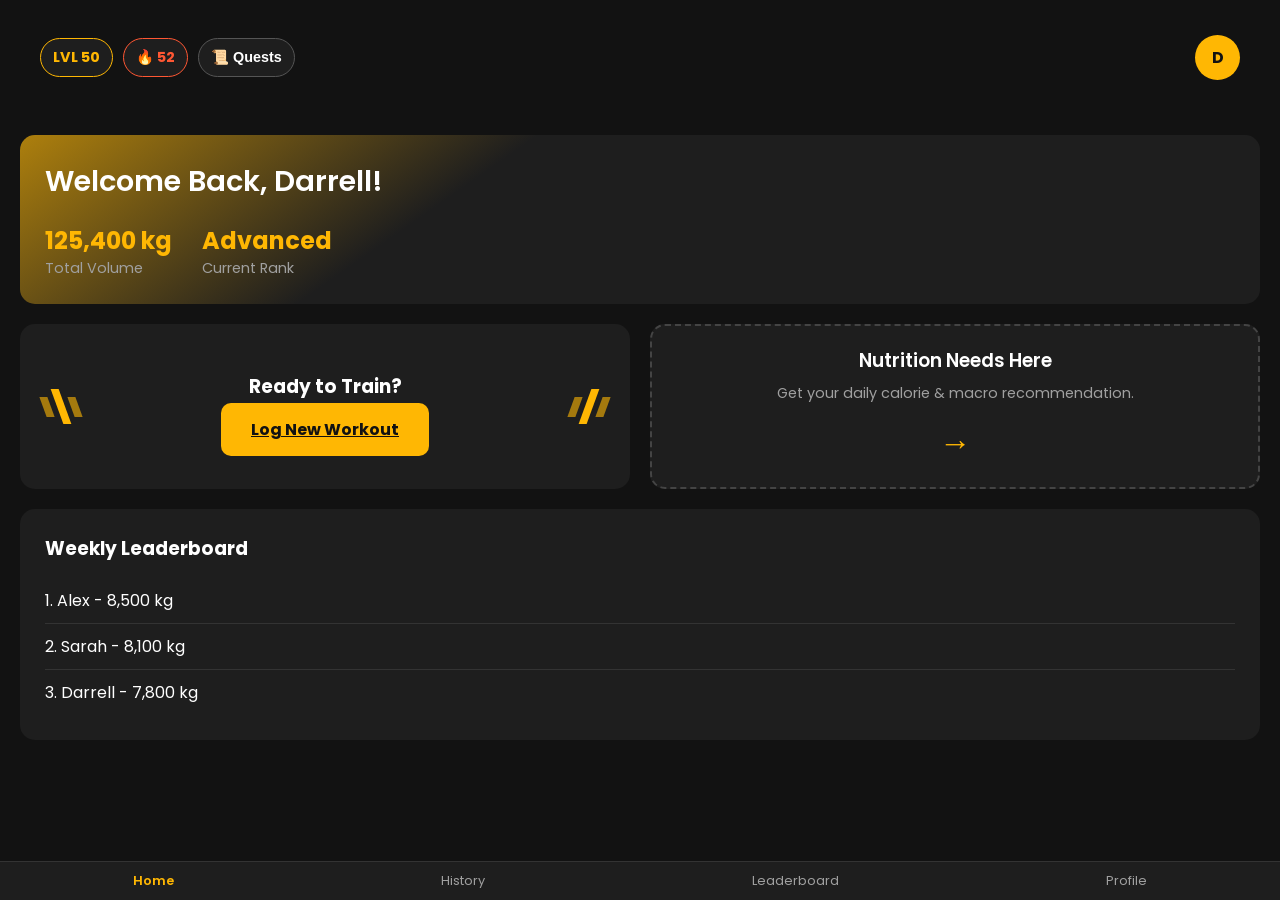
==== Gym-Up/index.html @ ffd66779 "Fullstack ni ya" ====
<!DOCTYPE html>
<html lang="en">
<head>
    <meta charset="UTF-8">
    <meta name="viewport" content="width=device-width, initial-scale=1.0">
    <title>Gym Up - Dashboard</title>
    <link rel="preconnect" href="https://fonts.googleapis.com">
    <link rel="preconnect" href="https://fonts.gstatic.com" crossorigin>
    <link href="https://fonts.googleapis.com/css2?family=Poppins:wght@400;600;700&display=swap" rel="stylesheet">
    <link rel="stylesheet" href="css/style.css">
</head>
<body>
        
    <header class="top-header">
        <div class="user-stats">
            <div class="stat-level" id="user-level">LVL 1</div>
            <div class="stat-streak" id="user-streak">🔥 0</div>
            <button id="quests-btn" class="stat-quests">📜 Quests</button>
        </div>
        <div class="profile-icon" id="user-initial">D</div>
    </header>

    <main class="page-content">
        <a href="workout.html" id="resume-workout-banner" class="resume-banner" style="display: none;">
            <span>You have an ongoing workout session!</span>
            <strong>Resume Now →</strong>
        </a>

        <section id="home" class="page active">
            <div class="dashboard-container">
                <div class="card summary-card">
                    <h2 id="user-welcome">Welcome Back!</h2>
                    <div class="stats">
                        <div>
                            <span class="stat-value" id="user-total-volume">0 kg</span>
                            <span class="stat-label">Total Volume</span>
                        </div>
                        <div>
                            <span class="stat-value" id="user-rank">Newbie</span>
                            <span class="stat-label">Current Rank</span>
                        </div>
                    </div>
                </div>
                <div class="home-actions-wrapper">
                    <div class="card action-card">
                        <div class="deco-bars"><div class="deco-bar"></div><div class="deco-bar"></div><div class="deco-bar"></div></div>
                        <div class="action-content">
                            <h3>Ready to Train?</h3>
                            <a href="workout.html" class="cta-button">Log New Workout</a>
                        </div>
                        <div class="deco-bars right"><div class="deco-bar"></div><div class="deco-bar"></div><div class="deco-bar"></div></div>
                    </div>
                    <a href="nutrition.html" class="card nutrition-card">
                        <h3>Nutrition Needs Here</h3>
                        <p>Get your daily calorie & macro recommendation.</p>
                        <span class="arrow-icon">→</span>
                    </a>
                </div>
                <div class="card leaderboard-card">
                    <h3>Weekly Leaderboard</h3>
                    <ol id="mini-leaderboard-container" class="leaderboard-list">
                        <p>Loading leaderboard...</p>
                    </ol>
                </div>
            </div>
        </section>

        <section id="history" class="page">
            <div class="page-header-placeholder">
                <h1>Workout History</h1>
            </div>
            <div id="history-list-container" class="history-list">
                <p>Loading workout history...</p>
            </div>
        </section>

        <section id="leaderboard" class="page">
            <div class="page-header-placeholder">
                <h1>Leaderboard</h1>
            </div>
            <div class="card">
                <ol id="full-leaderboard-container" class="leaderboard-list-full">
                    <p>Loading leaderboard...</p>
                </ol>
            </div>
        </section>

        <section id="profile" class="page">
            <div class="page-header-placeholder">
                <h1>My Profile</h1>
            </div>
            <div class="profile-grid">
                <div class="card profile-header-card summary-card">
                    <div class="profile-icon large" id="profile-initial">D</div>
                    <div class="profile-info">
                        <h2 id="profile-name">...</h2>
                        <p>Rank: <span class="rank-text" id="profile-rank">Newbie</span></p>
                    </div>
                </div>
                <div class="card stat-card">
                    <span class="stat-icon">🏋️‍♂️</span>
                    <span class="stat-value" id="profile-total-volume">0 kg</span>
                    <span class="stat-label">Total Volume (All Time)</span>
                </div>
                <div class="card stat-card">
                    <span class="stat-icon">🗓️</span>
                    <span class="stat-value" id="profile-workouts-completed">0</span>
                    <span class="stat-label">Workouts Completed</span>
                </div>
                <div class="card settings-card">
            <h3>Body Stats</h3>
            <div class="profile-form">
                <div class="form-row-profile">
                    <div class="form-group-profile">
                        <label>Age</label>
                        <input type="number" id="user-age" placeholder="20">
                    </div>
                    <div class="form-group-profile">
                        <label>Gender</label>
                        <select id="user-gender">
                            <option value="male">Male</option>
                            <option value="female">Female</option>
                        </select>
                    </div>
                </div>

                <div class="form-row-profile">
                    <div class="form-group-profile">
                        <label>Height (cm)</label>
                        <input type="number" id="user-height" placeholder="175">
                    </div>
                    <div class="form-group-profile">
                        <label>Weight (kg)</label>
                        <input type="number" id="user-weight" placeholder="70">
                    </div>
                </div>

                <div class="form-group-profile">
                    <label>Activity Level</label>
                    <select id="user-activity">
                        <option value="sedentary">Sedentary (Little to no exercise)</option>
                        <option value="light">Lightly Active (1-3 days/week)</option>
                        <option value="moderate">Moderately Active (3-5 days/week)</option>
                        <option value="active">Very Active (6-7 days/week)</option>
                        <option value="very_active">Super Active (Physical job/training)</option>
                    </select>
                </div>
                
                <button id="save-profile-btn" class="cta-button" style="width: 100%; margin-top: 15px;">Save & Recalculate</button>
            </div>
        </div>
                <div class="card settings-card">
                    <h3>My Goal</h3>
                    <div class="goal-options">
                        <button class="goal-btn active">Bulk</button>
                        <button class="goal-btn">Cut</button>
                        <button class="goal-btn">Maintain</button>
                    </div>
                </div>
            </div>
        </section>
    </main>
        
    <nav class="bottom-nav">
        <a href="#home" class="nav-link active"><span>Home</span></a>
        <a href="#history" class="nav-link"><span>History</span></a>
        <a href="#leaderboard" class="nav-link"><span>Leaderboard</span></a>
        <a href="#profile" class="nav-link"><span>Profile</span></a>
    </nav>

    <div id="quests-modal" class="modal-wrapper">
        <div class="modal-content quests-modal-content">
            <button id="close-quests-modal-btn" class="close-btn">×</button>
            <h3>Daily Quests</h3>
            <div id="quest-list-container" class="quest-list">
                <p>Loading quests...</p>
            </div>
        </div>
    </div>

    <div id="notification-modal" class="modal-wrapper">
        <div class="modal-content confirm-box">
            <h4 id="notif-title">Notification</h4>
            <p id="notif-text">Message goes here.</p>
            <div class="modal-actions">
                <button id="notif-ok-btn" class="btn-primary" style="width: 100%;">OK</button>
            </div>
        </div>
    </div>
    
    <script src="js/script.js"></script>
</body>
</html>
---- Gym-Up/css/style.css ----
/* Global Styles & Variables */
:root {
    /* Color Palette dari logo kamu */
    --primary-gold: #FFB703; /* Warna emas utama */
    --text-white: #FFFFFF;
    --background-dark: #121212; /* Hitam yang sedikit lebih lembut dari #000 */
    --card-background: #1E1E1E; /* Warna latar kartu */
}

* {
    /* Reset CSS dasar untuk konsistensi */
    margin: 0;
    padding: 0;
    box-sizing: border-box;
    -webkit-tap-highlight-color: transparent;
}

body {
    font-family: 'Poppins', sans-serif; /* Menggunakan font Poppins */
    background-color: var(--background-dark);
    color: var(--text-white);
    padding: 20px;
}


/* Navbar / Header */
.navbar {
    display: flex;
    justify-content: space-between; /* Membuat logo & ikon profil terpisah */
    align-items: center;
    margin-bottom: 40px;
}

.logo {
    height: 100px; /* Atur tinggi logo */
    width: 100px;
}

.profile-icon {
    height: 45px;
    width: 45px;
    background-color: var(--primary-gold);
    color: var(--background-dark);
    font-weight: 700;
    border-radius: 50%; /* Membuatnya menjadi lingkaran */
    display: flex;
    justify-content: center;
    align-items: center;
    cursor: pointer;
}

/* --- 3. Dashboard Container & Cards --- */
.dashboard-container {
    display: grid;
    gap: 20px; /* Jarak antar kartu */
}

.card {
    background-color: var(--card-background);
    padding: 25px;
    border-radius: 15px; /* Sudut kartu yang lebih tumpul */
}

/*Styling Spesifik untuk Setiap Kartu */

/* Kartu Summary dengan EFEK GRADASI spesial! */
.summary-card {
    /* Ini adalah gradasi yang kamu minta, dari emas ke transparan */
    background: linear-gradient(145deg, var(--primary-gold) -20%, var(--card-background) 35%);
}

.summary-card h2 {
    font-size: 1.8rem;
    font-weight: 600;
    margin-bottom: 20px;
}

.summary-card .stats {
    display: flex;
    gap: 30px; /* Jarak antara Total Volume dan Rank */
}

.stats div {
    display: flex;
    flex-direction: column;
}

.stat-value {
    font-size: 1.5rem;
    font-weight: 700;
    color: var(--primary-gold);
}

.stat-label {
    font-size: 0.9rem;
    color: #a0a0a0; /* Abu-abu untuk label */
}



.cta-button {
    background-color: var(--primary-gold);
    color: var(--background-dark);
    font-family: 'Poppins', sans-serif;
    font-size: 1rem;
    font-weight: 700;
    border: none;
    padding: 15px 30px;
    border-radius: 10px;
    cursor: pointer;
    transition: transform 0.2s ease-in-out; /* Animasi saat di-hover */
}

.cta-button:hover {
    transform: scale(1.02); /* Sedikit membesar saat kursor di atasnya */
}

/* Kartu Leaderboard */
.leaderboard-card h3 {
    margin-bottom: 15px;
}

.leaderboard-list {
    list-style: none; /* Menghilangkan bulatan/angka default */
    padding-left: 0;
}

.leaderboard-list li {
    padding: 10px 0;
    border-bottom: 1px solid #333; /* Garis pemisah */
}

.leaderboard-list li:last-child {
    border-bottom: none; /* Hilangkan garis untuk item terakhir */
}


/* History Page Styles*/

.history-list {
    display: grid;
    gap: 20px; /* Jarak antar kartu history */
}

.history-card {
    background-color: var(--card-background);
    border-radius: 15px;
    padding: 20px;
}

.history-card-header {
    display: flex;
    justify-content: space-between;
    padding-bottom: 15px;
    margin-bottom: 15px;
    border-bottom: 1px solid #333;
}

.history-card-header .date {
    font-weight: 600;
    color: var(--text-white);
}

.history-card-header .duration {
    font-size: 0.9rem;
    color: #a0a0a0;
}

.exercise-log {
    margin-bottom: 20px;
}

.exercise-log:last-child {
    margin-bottom: 0;
}

.exercise-log h4 {
    font-weight: 600;
    color: var(--primary-gold);
    margin-bottom: 10px;
}

.exercise-log ul {
    list-style: none;
    padding-left: 15px;
}

.exercise-log li {
    color: #d1d1d1;
    margin-bottom: 5px;
}


/* Bottom Navigation Bar */
.bottom-nav {
    position: fixed; /* Tetap di posisi yang sama saat di-scroll */
    bottom: 0;
    left: 0;
    width: 100%;
    background-color: var(--card-background);
    display: flex; /* Membuat item berjajar horizontal */
    justify-content: space-around; /* Memberi jarak yang sama antar item */
    padding: 10px 0;
    border-top: 1px solid #333;
    z-index: 1000; /* Memastikan navbar selalu di atas konten lain */
}

.nav-link {
    color: #a0a0a0; /* Warna ikon/teks non-aktif */
    text-decoration: none;
    font-size: 0.8rem;
    text-align: center;
    transition: color 0.2s ease-in-out;
}

.nav-link:hover {
    color: var(--text-white);
}

/* Style untuk link yang sedang AKTIF */
.nav-link.active {
    color: var(--primary-gold);
    font-weight: 600;
}

/* Page Content & Visibility*/

/* Beri padding bawah agar konten tidak tertutup navbar */
.page-content {
    padding-bottom: 80px; 
}

/* Logika untuk menampilkan dan menyembunyikan halaman */
.page {
    display: none; /* Secara default, semua halaman disembunyikan */
}

.page.active {
    display: block; /* Hanya halaman dengan kelas 'active' yang ditampilkan */
}

/* Header di dalam setiap halaman */
.page-header {
    display: flex;
    justify-content: space-between;
    align-items: center;
    margin-bottom: 40px;
}

/* Decorative Bars (Side-by-side) */

.action-card {
    display: flex;
    justify-content: space-between; /* Mendorong dekorasi ke tepi & konten di tengah */
    align-items: center;
    padding: 20px 30px; /* Atur padding agar pas */
}

.action-content {
    text-align: center;
}

.action-content h3 {
    margin-bottom: 16px; /* Memberi jarak ke tombol di bawahnya */
}

.deco-bars {
    display: flex; /* Membuat bar berjajar horizontal */
    align-items: center; /* Menjaga bar tetap sejajar di tengah */
}

.deco-bar {
    width: 8px; /* Membuat bar lebih ramping */
    background-color: var(--primary-gold);
    margin: 0 3px; /* Jarak antar bar */
    opacity: 0.6;
}

/* Variasi tinggi untuk setiap bar */
.deco-bar:nth-child(1) { height: 20px; }
.deco-bar:nth-child(2) { height: 35px; opacity: 1; } /* Bar tengah paling tinggi & jelas */
.deco-bar:nth-child(3) { height: 20px; }


/* --- KUNCI UTAMA: ARAH KEMIRINGAN --- */

/* Atur kemiringan untuk bar di KIRI agar "menghadap" ke tengah */
.deco-bars:not(.right) .deco-bar {
    transform: skewX(20deg);
}

/* Atur kemiringan untuk bar di KANAN agar "menghadap" ke tengah */
.deco-bars.right .deco-bar {
    transform: skewX(-20deg);
}

/* --- 8. Permanent Top Header & Stats --- */

.top-header {
    display: flex;
    justify-content: space-between;
    align-items: center;
    padding: 15px 20px;
    margin-bottom: 20px;
}

.user-stats {
    display: flex;
    gap: 10px; /* Jarak antara Level dan Streak */
}

.stat-level, .stat-streak {
    padding: 8px 12px;
    border-radius: 20px; /* Membuatnya berbentuk seperti pil */
    font-weight: 700;
    font-size: 0.9rem;
    display: flex;
    align-items: center;
    gap: 5px;
}

.stat-level {
    background-color: var(--card-background);
    color: var(--primary-gold);
    border: 1px solid var(--primary-gold);
}

.stat-streak {
    background-color: var(--card-background);
    color: #FF5733; /* Warna oranye untuk api */
    border: 1px solid #FF5733;
}

/* Penyesuaian padding untuk konten utama agar tidak terlalu menempel ke header */
.page-content {
    padding-top: 20px; /* Atur sesuai kebutuhan */
    padding-bottom: 80px; /* Tetap sama untuk navbar bawah */
}

/* Placeholder untuk judul di halaman lain agar sejajar */
.page-header-placeholder {
    margin-bottom: 40px;
}

/* Full Leaderboard Styles*/

.leaderboard-list-full {
    list-style: none; /* Menghilangkan angka default dari <ol> */
    padding: 0;
    margin: 0;
}

.leaderboard-item {
    display: flex; /* Membuat rank, nama, dan volume berjajar horizontal */
    justify-content: space-between; /* Mendorong volume ke paling kanan */
    align-items: center;
    padding: 15px 10px;
    border-bottom: 1px solid #333; /* Garis pemisah antar item */
    transition: background-color 0.2s ease;
}

.leaderboard-item:last-child {
    border-bottom: none; /* Hapus garis pemisah untuk item terakhir */
}

.leaderboard-item .rank {
    font-weight: 700;
    color: var(--primary-gold);
    flex-basis: 40px; /* Memberi ruang tetap untuk nomor peringkat */
}

.leaderboard-item .name {
    flex-grow: 1; /* Membuat nama mengisi ruang kosong yang tersisa */
    font-weight: 600;
}

.leaderboard-item .volume {
    font-weight: 700;
    color: #a0a0a0;
}

/* Style khusus untuk menandai pengguna saat ini di leaderboard */
.leaderboard-item.current-user {
    background-color: rgba(255, 183, 3, 0.1); /* Latar belakang kuning transparan */
    border-left: 3px solid var(--primary-gold); /* Garis penanda di kiri */
    border-right: 3px solid var(--primary-gold);
    margin: 0 -10px; /* Mengimbangi padding agar penanda menyentuh tepi kartu */
    padding: 15px 20px;
}

/* Profile Page Styles */

.profile-grid {
    display: grid;
    gap: 20px;
}

/* Kartu header dengan foto profil & nama */
.profile-header-card {
    display: flex;
    align-items: center;
    gap: 20px;
}

.profile-icon.large {
    height: 80px;
    width: 80px;
    font-size: 2.5rem;
}

.profile-info h2 {
    font-size: 2rem;
    font-weight: 700;
}

.profile-info p {
    font-size: 1.1rem;
    color: #a0a0a0;
}

.rank-text {
    color: var(--primary-gold);
    font-weight: 600;
}

/* Kartu statistik kecil */
.stat-card {
    display: flex;
    flex-direction: column;
    align-items: center;
    justify-content: center;
    text-align: center;
    padding: 30px;
}

/* Pengaturan Tujuan */
.settings-card h3 {
    text-align: center;
    margin-bottom: 20px;
    font-weight: 600;
}

.goal-options {
    display: flex;
    justify-content: space-between;
    gap: 10px;
}

.goal-btn {
    width: 100%;
    padding: 15px;
    border: 1px solid #555;
    background-color: transparent;
    color: #a0a0a0;
    border-radius: 10px;
    font-family: 'Poppins', sans-serif;
    font-weight: 600;
    font-size: 1rem;
    cursor: pointer;
    transition: all 0.2s ease;
}

.goal-btn.active {
    background-color: var(--primary-gold);
    border-color: var(--primary-gold);
    color: var(--background-dark);
}

/* Profile Card Decorations */


/* Menambahkan garis aksen emas di atas setiap kartu di profil */
.profile-grid .card {
    border-top: 3px solid var(--primary-gold);
}

/* Mengatur ulang layout stat-card untuk mengakomodasi ikon */
.stat-card {
    gap: 10px; /* Memberi jarak antara ikon, value, dan label */
}

.stat-icon {
    font-size: 2.5rem; /* Ukuran ikon emoji */
}

/* Home Actions Wrapper & Nutrition Card */

/* Wrapper untuk membuat 2 kartu bersebelahan */
.home-actions-wrapper {
    display: grid;
    grid-template-columns: 1fr; /* 2 kolom dengan lebar yang sama */
    gap: 20px;
}

/* Aturan tambahan untuk layar yang lebih besar (tablet ke atas) */
@media (min-width: 768px) {
    .home-actions-wrapper {
        /* Ubah kembali menjadi 2 kolom jika layar lebar */
        grid-template-columns: 1fr 1fr;
    }
}

/* Sedikit penyesuaian untuk action-card agar pas */
.action-card {
    padding: 20px; /* Menyamakan padding */
}

/* Styling untuk kartu nutrisi baru */
.nutrition-card {
    display: flex;
    flex-direction: column;
    justify-content: center;
    align-items: center;
    text-align: center;
    text-decoration: none; /* Menghapus garis bawah dari link */
    color: var(--text-white);
    padding: 20px;
    border: 2px dashed #444; /* Garis putus-putus seperti di gambar biru */
    transition: all 0.2s ease;
}

.nutrition-card:hover {
    border-color: var(--primary-gold);
    background-color: #2a2a2a;
}

.nutrition-card h3 {
    font-weight: 600;
    margin-bottom: 8px;
}

.nutrition-card p {
    font-size: 0.9rem;
    color: #a0a0a0;
    margin-bottom: 15px;
}

.arrow-icon {
    font-size: 2rem;
    font-weight: bold;
    color: var(--primary-gold);
}

/* Quests Button & Modal Styles */

/* Style untuk tombol Quests di header */
.stat-quests {
    padding: 8px 12px;
    border-radius: 20px;
    font-weight: 700;
    font-size: 0.9rem;
    display: flex;
    align-items: center;
    gap: 5px;
    background-color: var(--card-background);
    color: var(--text-white);
    border: 1px solid #555;
    cursor: pointer;
}

/* Wrapper umum untuk modal (jika belum ada) */
.modal-wrapper {
    position: fixed;
    top: 0;
    left: 0;
    width: 100%;
    height: 100%;
    background-color: rgba(0, 0, 0, 0.7);
    display: none; /* Sembunyi secara default */
    justify-content: center;
    align-items: center;
    z-index: 2000;
}

.modal-wrapper.active {
    display: flex;
}

/* Konten di dalam modal quests */
.quests-modal-content {
    position: relative;
    background-color: var(--card-background);
    padding: 25px;
    border-radius: 15px;
    width: 90%;
    max-width: 500px;
}

.quests-modal-content h3 {
    text-align: center;
    margin-bottom: 20px;
    font-weight: 600;
}

.close-btn {
    position: absolute;
    top: 10px;
    right: 15px;
    background: none;
    border: none;
    color: #a0a0a0;
    font-size: 1.5rem;
    cursor: pointer;
}

/* Quest Progress Bar Styles */

.quest-list {
    display: flex;
    flex-direction: column;
    gap: 20px; /* Jarak antar quest item */
}


.quest-title {
    font-weight: 500;
    margin-bottom: 8px; /* Jarak dari judul ke progress bar */
}

.quest-progress {
    display: flex;
    align-items: center;
    gap: 10px; /* Jarak antara progress bar dan teks */
}

.progress-bar-bg {
    flex-grow: 1; /* Membuat progress bar mengisi sisa ruang */
    background-color: #333;
    border-radius: 5px;
    height: 10px;
    overflow: hidden; /* Memastikan bar di dalam tidak keluar dari radius */
}

.progress-bar-fg {
    background-color: var(--primary-gold);
    height: 100%;
    border-radius: 5px;
}

.quest-progress-text {
    font-size: 0.8rem;
    color: #a0a0a0;
    font-weight: 500;
}

/* --- Profile Form Styles --- */

.profile-form {
    display: flex;
    flex-direction: column;
    gap: 15px;
    text-align: left; /* Reset text align center dari settings-card */
}

.form-row-profile {
    display: grid;
    grid-template-columns: 1fr 1fr;
    gap: 15px;
}

.form-group-profile {
    display: flex;
    flex-direction: column;
}

.form-group-profile label {
    font-size: 0.85rem;
    color: #a0a0a0;
    margin-bottom: 5px;
}

/* Style input agar mirip dengan halaman workout */
.form-group-profile input,
.form-group-profile select {
    background-color: #121212; /* Lebih gelap dari kartu */
    border: 1px solid #333;
    color: var(--text-white);
    padding: 10px;
    border-radius: 8px;
    font-family: 'Poppins', sans-serif;
    outline: none;
}

.form-group-profile input:focus,
.form-group-profile select:focus {
    border-color: var(--primary-gold);
}

/* Khusus tombol save */
#save-profile-btn {
    font-size: 0.9rem;
    padding: 12px;
}

* Wrapper umum untuk modal/overlay */
.modal-wrapper, .completed-wrapper {
    position: fixed;
    top: 0;
    left: 0;
    width: 100%;
    height: 100%;
    background-color: rgba(0, 0, 0, 0.8);
    display: none; /* Sembunyikan secara default */
    justify-content: center;
    align-items: center;
    z-index: 3000;
}

.modal-wrapper.active, .completed-wrapper.active {
    display: flex;
}

/* Kotak konfirmasi */
.confirm-box {
    background-color: var(--card-background);
    padding: 30px;
    border-radius: 15px;
    text-align: center;
    width: 90%;
    max-width: 400px;
}

.confirm-box h4 {
    font-size: 1.5rem;
    margin-bottom: 10px;
    color: #FFB703;
}

.confirm-box p {
    color: #a0a0a0;
    margin-bottom: 25px;
}

.modal-actions {
    display: flex;
    justify-content: center;
    gap: 15px;
}

.modal-actions button {
    padding: 12px 30px;
    border: none;
    border-radius: 8px;
    font-weight: 600;
    cursor: pointer;
    font-size: 1rem;
}

.btn-primary {
    background-color: var(--primary-gold);
    color: var(--background-dark);
    font-family: 'Poppins', sans-serif;
}
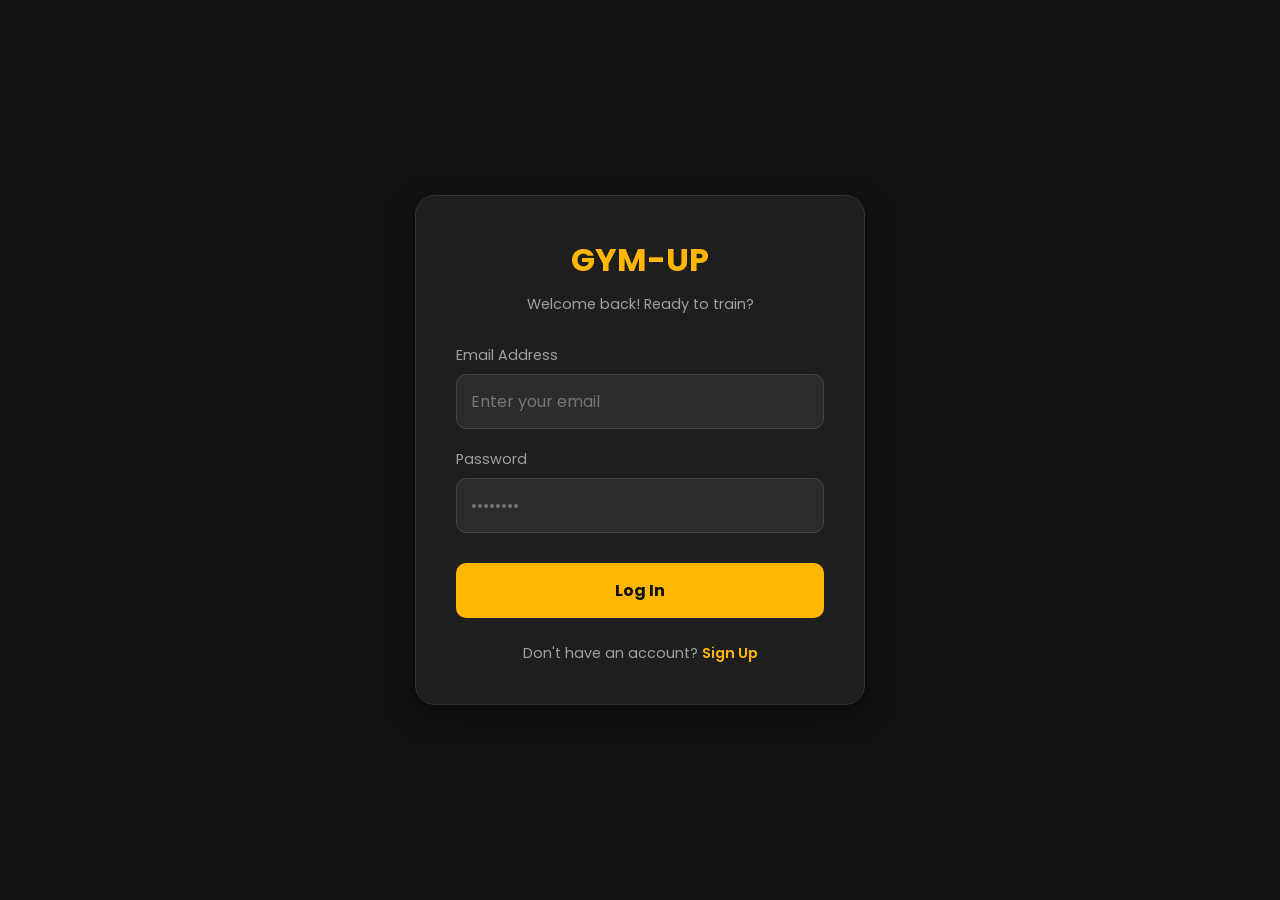
==== commit d6240623: "feat auth login register dynamic users 90% completed" ====
--- a/Gym-Up/index.html
+++ b/Gym-Up/index.html
@@ -17,7 +17,13 @@
             <div class="stat-streak" id="user-streak">🔥 0</div>
             <button id="quests-btn" class="stat-quests">📜 Quests</button>
         </div>
-        <div class="profile-icon" id="user-initial">D</div>
+        
+        <div style="display: flex; align-items: center; gap: 10px;">
+            <button id="logout-btn" style="background: #333; color: #ff4d4d; border: 1px solid #ff4d4d; padding: 5px 10px; border-radius: 8px; font-weight: bold; cursor: pointer; font-size: 0.8rem;">
+                Log Out
+            </button>
+            <div class="profile-icon" id="user-initial">D</div>
+        </div>
     </header>
 
     <main class="page-content">
